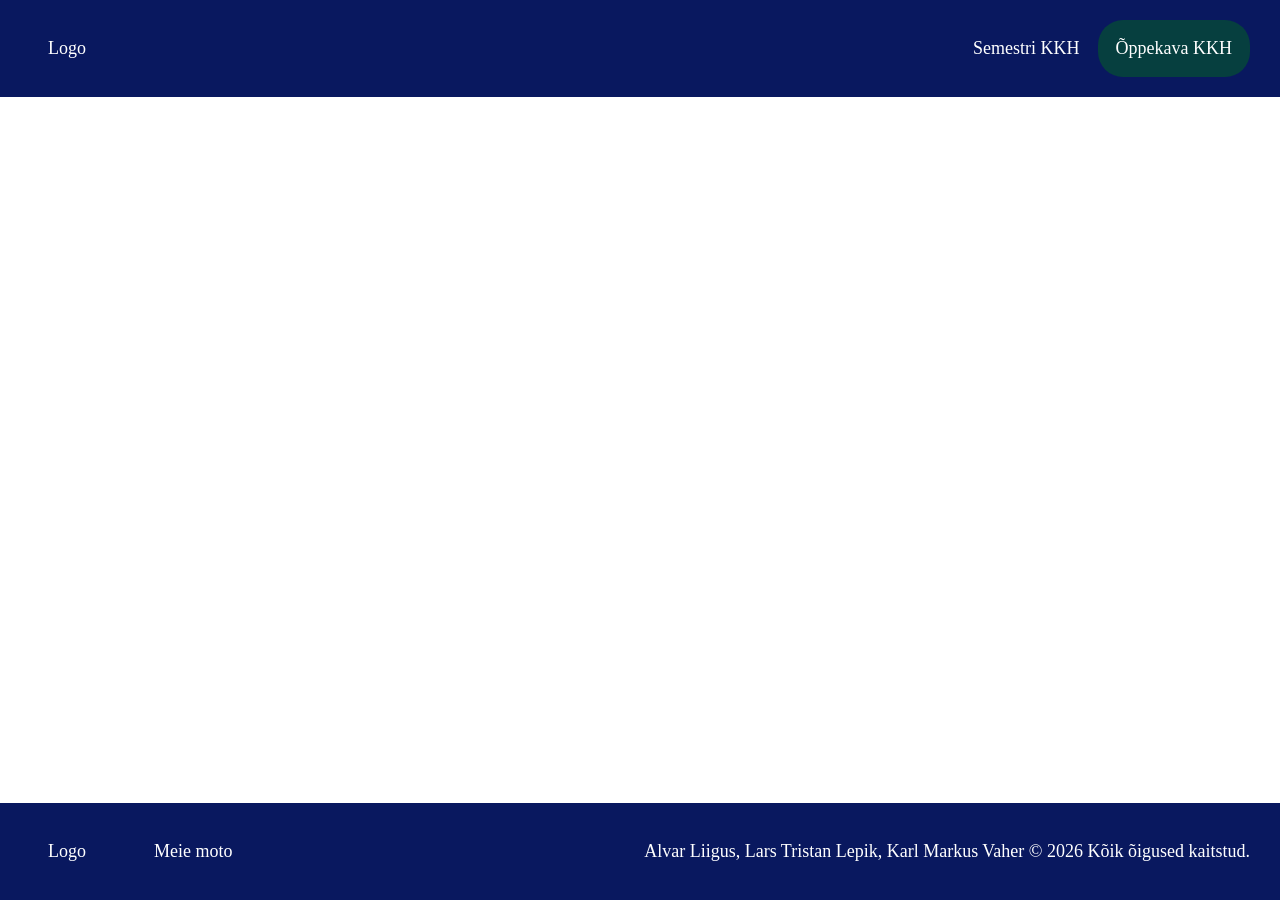
==== oppekava.html @ edf58f8d "index.html on pmst valmis, teised lehed pooleli. Tegin juba natuke CSS-i ka ära, võib julgelt muuta." ====
<!DOCTYPE html>
<html lang="en">
<head>
    <meta charset="UTF-8">
    <meta name="viewport" content="width=device-width, initial-scale=1.0">
    <link rel="stylesheet" href="style.css">
    <link rel="stylesheet" href="oppekava_style.css">
    <title>Õppekava KKH</title>
</head>
<body>
    <header>
        <a href="index.html" class="logo">Logo</a> <!--Vaja lisada logo pilt. Võib teha HTML-s või CSS-s background-image'ga-->
            <div class="menu">
                <a href="semester.html">Semestri KKH</a>
                <a class="active" href="oppekava.html">Õppekava KKH</a>
            </div>
    </header>
    <main>

    </main>
    <footer>
        <a href="index.html" class="logo">Logo</a> <!--Vaja lisada logo pilt. Võib teha HTML-s või CSS-s background-image'ga-->
        <div class="moto">
            <p>Meie moto</p>
        </div>
        <div class="authors">
            <p>Alvar Liigus, Lars Tristan Lepik, Karl Markus Vaher © 2026 Kõik õigused kaitstud.</p>
        </div>
    </footer>
</body>
</html>
---- style.css ----
/*Muuta vastavalt vajadusele, kommenteeritud asjad peaks uncommentima ja ära tegema*/
* {
    box-sizing: border-box;
}
body {
  min-height: 100vh;
  margin: 0;
  display: grid;
  grid-template-rows: auto 1fr auto; /* header, main, footer*/
}

header {
  overflow: hidden;
  background-color: #09185f;
  padding: 20px 30px;
  min-height: 50px;
}
.logo {
  float: left;
  color: #ffffff;
  text-align: center;
  padding: 18px;
  text-decoration: none;
  font-size: 18px; 
}
.menu a  {
  float: left;
  color: #ffffff;
  text-align: center;
  padding: 18px;
  text-decoration: none;
  font-size: 18px; 
}

.menu a:hover {
  background-color: cyan;
  color: #063f3f;
  border-radius: 25px;
}

.menu {
  float: right;
}

footer {
  overflow: hidden;
  background-color: #09185f;
  padding: 20px 30px;
  min-height: 50px;
  display: grid;
  grid-template-columns: max-content max-content 1fr;
  column-gap: 50px;
}
.moto .authors {
  background-color: aqua;
  display: flex;
  color: white;
}
.moto {
  font-size: 18px; 
  float: left;
  color: #ffffff;
}
.authors {
  font-size: 18px; 
  float: right;
  color: #ffffff;
  text-align: right;
}
/*Google ütles, et 320px võiks olla väikseim ekraan width*/
@media screen and (max-width: 320px) {
  .header a {
    float: none;
    display: block;
    text-align: left;
  }
  
  .menu {
    float: none;
  }
}
---- oppekava_style.css ----
/*Menüü nupp on aktiivne olenevalt lehest, võib ka teise loogika abil teha, praegu tegin nii.*/
.active {
  background-color: #063f3f;
  color: cyan;
  border-radius: 25px;
}
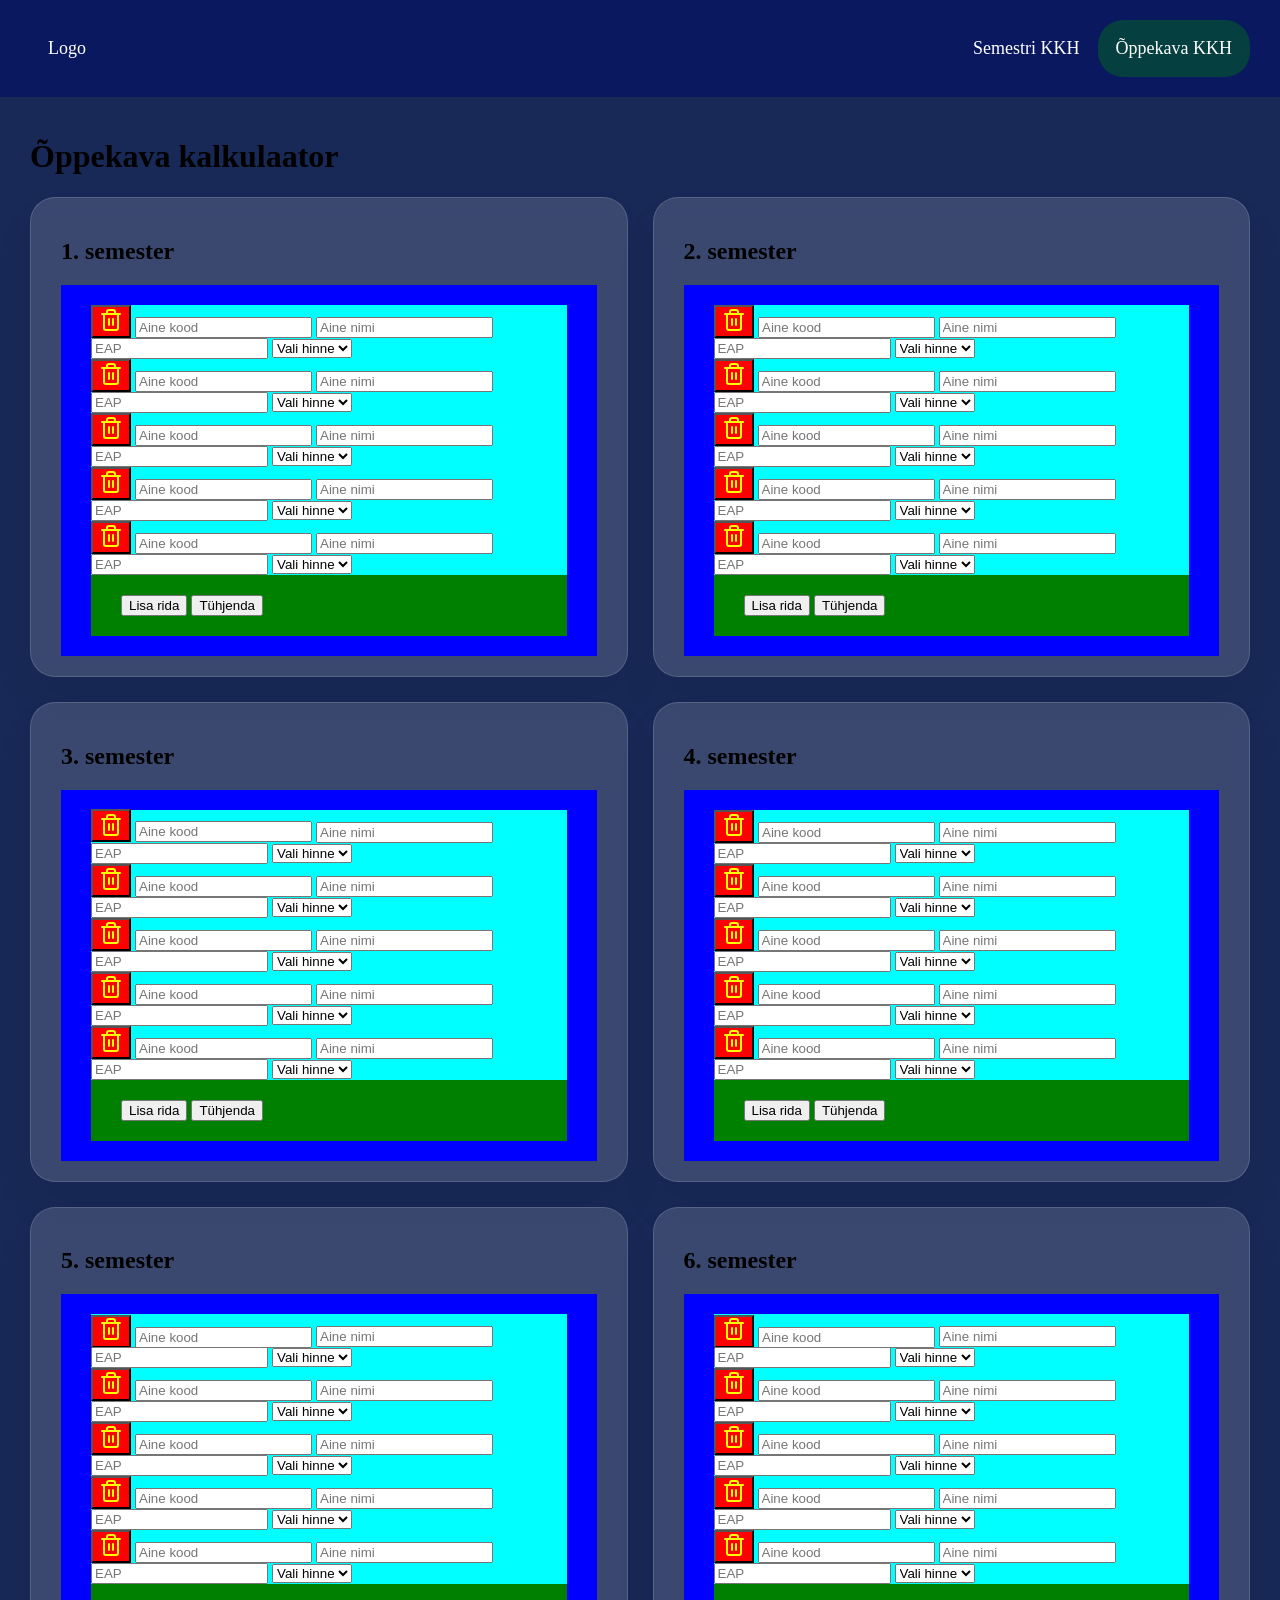
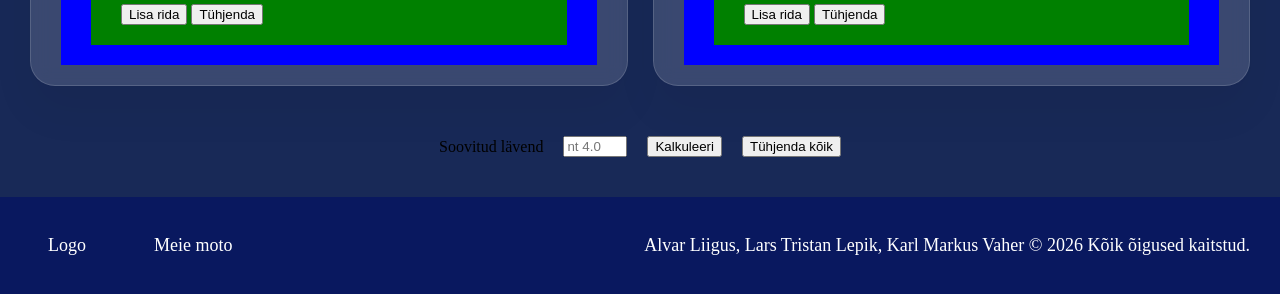
==== commit 47912670: "Kõigi lehtede skelett on valmis. Lisasin juurde ka natuke CSS-i, nt õppekava konteinerid on responsi" ====
--- a/oppekava.html
+++ b/oppekava.html
@@ -16,7 +16,605 @@
             </div>
     </header>
     <main>
-
+        <h1>Õppekava kalkulaator</h1>
+        <div class="curriculum-grid">
+            <!--1. Semester-->
+            <div class="semester-block" data-semester="1">
+                <h2>1. semester</h2>
+                <div class="studies-container">
+                    <div class="study-row">
+                        <button type="button" class="delete-row-btn">
+                            <svg xmlns="http://www.w3.org/2000/svg" width="24" height="24" viewBox="0 0 24 24" fill="none" stroke="currentColor" stroke-width="2" stroke-linecap="round" stroke-linejoin="round" class="lucide lucide-trash preview-icon"><path d="M10 11v6"/><path d="M14 11v6"/><path d="M19 6v14a2 2 0 0 1-2 2H7a2 2 0 0 1-2-2V6"/><path d="M3 6h18"/><path d="M8 6V4a2 2 0 0 1 2-2h4a2 2 0 0 1 2 2v2"/></svg> <!--https://lucide.dev/icons/trash-->
+                        </button>
+                        <input type="text" class="study-code" placeholder="Aine kood">
+                        <input type="text" class="study-name" placeholder="Aine nimi">
+                        <input type="number" class="study-eap" min="1" step="0.25" maxlength="4" placeholder="EAP"> <!--Kas tõkestada EAP-de suurust ja kas piirata mitu tähemärki saab sisestada, kasutaja saab ka sisestada e praegusel hetkel?-->
+                        <select class="study-grade">
+                            <option value="">Vali hinne</option>
+                            <option value="5">A</option>
+                            <option value="4">B</option>
+                            <option value="3">C</option>
+                            <option value="2">D</option>
+                            <option value="1">E</option>
+                            <option value="0">F</option>
+                        </select>
+                    </div>
+                    <div class="study-row">
+                        <button type="button" class="delete-row-btn">
+                            <svg xmlns="http://www.w3.org/2000/svg" width="24" height="24" viewBox="0 0 24 24" fill="none" stroke="currentColor" stroke-width="2" stroke-linecap="round" stroke-linejoin="round" class="lucide lucide-trash preview-icon"><path d="M10 11v6"/><path d="M14 11v6"/><path d="M19 6v14a2 2 0 0 1-2 2H7a2 2 0 0 1-2-2V6"/><path d="M3 6h18"/><path d="M8 6V4a2 2 0 0 1 2-2h4a2 2 0 0 1 2 2v2"/></svg> <!--https://lucide.dev/icons/trash-->
+                        </button>
+                        <input type="text" class="study-code" placeholder="Aine kood">
+                        <input type="text" class="study-name" placeholder="Aine nimi">
+                        <input type="number" class="study-eap" min="1" step="0.25" maxlength="4" placeholder="EAP"> <!--Kas tõkestada EAP-de suurust ja kas piirata mitu tähemärki saab sisestada, kasutaja saab ka sisestada e praegusel hetkel?-->
+                        <select class="study-grade">
+                            <option value="">Vali hinne</option>
+                            <option value="5">A</option>
+                            <option value="4">B</option>
+                            <option value="3">C</option>
+                            <option value="2">D</option>
+                            <option value="1">E</option>
+                            <option value="0">F</option>
+                        </select>
+                    </div>
+                    <div class="study-row">
+                        <button type="button" class="delete-row-btn">
+                            <svg xmlns="http://www.w3.org/2000/svg" width="24" height="24" viewBox="0 0 24 24" fill="none" stroke="currentColor" stroke-width="2" stroke-linecap="round" stroke-linejoin="round" class="lucide lucide-trash preview-icon"><path d="M10 11v6"/><path d="M14 11v6"/><path d="M19 6v14a2 2 0 0 1-2 2H7a2 2 0 0 1-2-2V6"/><path d="M3 6h18"/><path d="M8 6V4a2 2 0 0 1 2-2h4a2 2 0 0 1 2 2v2"/></svg> <!--https://lucide.dev/icons/trash-->
+                        </button>
+                        <input type="text" class="study-code" placeholder="Aine kood">
+                        <input type="text" class="study-name" placeholder="Aine nimi">
+                        <input type="number" class="study-eap" min="1" step="0.25" maxlength="4" placeholder="EAP"> <!--Kas tõkestada EAP-de suurust ja kas piirata mitu tähemärki saab sisestada, kasutaja saab ka sisestada e praegusel hetkel?-->
+                        <select class="study-grade">
+                            <option value="">Vali hinne</option>
+                            <option value="5">A</option>
+                            <option value="4">B</option>
+                            <option value="3">C</option>
+                            <option value="2">D</option>
+                            <option value="1">E</option>
+                            <option value="0">F</option>
+                        </select>
+                    </div>
+                    <div class="study-row">
+                        <button type="button" class="delete-row-btn">
+                            <svg xmlns="http://www.w3.org/2000/svg" width="24" height="24" viewBox="0 0 24 24" fill="none" stroke="currentColor" stroke-width="2" stroke-linecap="round" stroke-linejoin="round" class="lucide lucide-trash preview-icon"><path d="M10 11v6"/><path d="M14 11v6"/><path d="M19 6v14a2 2 0 0 1-2 2H7a2 2 0 0 1-2-2V6"/><path d="M3 6h18"/><path d="M8 6V4a2 2 0 0 1 2-2h4a2 2 0 0 1 2 2v2"/></svg> <!--https://lucide.dev/icons/trash-->
+                        </button>
+                        <input type="text" class="study-code" placeholder="Aine kood">
+                        <input type="text" class="study-name" placeholder="Aine nimi">
+                        <input type="number" class="study-eap" min="1" step="0.25" maxlength="4" placeholder="EAP"> <!--Kas tõkestada EAP-de suurust ja kas piirata mitu tähemärki saab sisestada, kasutaja saab ka sisestada e praegusel hetkel?-->
+                        <select class="study-grade">
+                            <option value="">Vali hinne</option>
+                            <option value="5">A</option>
+                            <option value="4">B</option>
+                            <option value="3">C</option>
+                            <option value="2">D</option>
+                            <option value="1">E</option>
+                            <option value="0">F</option>
+                        </select>
+                    </div>
+                    <div class="study-row">
+                        <button type="button" class="delete-row-btn">
+                            <svg xmlns="http://www.w3.org/2000/svg" width="24" height="24" viewBox="0 0 24 24" fill="none" stroke="currentColor" stroke-width="2" stroke-linecap="round" stroke-linejoin="round" class="lucide lucide-trash preview-icon"><path d="M10 11v6"/><path d="M14 11v6"/><path d="M19 6v14a2 2 0 0 1-2 2H7a2 2 0 0 1-2-2V6"/><path d="M3 6h18"/><path d="M8 6V4a2 2 0 0 1 2-2h4a2 2 0 0 1 2 2v2"/></svg> <!--https://lucide.dev/icons/trash-->
+                        </button>
+                        <input type="text" class="study-code" placeholder="Aine kood">
+                        <input type="text" class="study-name" placeholder="Aine nimi">
+                        <input type="number" class="study-eap" min="1" step="0.25" maxlength="4" placeholder="EAP"> <!--Kas tõkestada EAP-de suurust ja kas piirata mitu tähemärki saab sisestada, kasutaja saab ka sisestada e praegusel hetkel?-->
+                        <select class="study-grade">
+                            <option value="">Vali hinne</option>
+                            <option value="5">A</option>
+                            <option value="4">B</option>
+                            <option value="3">C</option>
+                            <option value="2">D</option>
+                            <option value="1">E</option>
+                            <option value="0">F</option>
+                        </select>
+                    </div>
+                    <div class="semester-btns">
+                        <button type="button" class="add-row-btn">Lisa rida</button>
+                        <button type="button" class="delete-btn">Tühjenda</button>
+                    </div>
+                </div>
+            </div>
+            <!--2. Semester-->
+            <div class="semester-block" data-semester="2">
+                <h2>2. semester</h2>
+                <div class="studies-container">
+                    <div class="study-row">
+                        <button type="button" class="delete-row-btn">
+                            <svg xmlns="http://www.w3.org/2000/svg" width="24" height="24" viewBox="0 0 24 24" fill="none" stroke="currentColor" stroke-width="2" stroke-linecap="round" stroke-linejoin="round" class="lucide lucide-trash preview-icon"><path d="M10 11v6"/><path d="M14 11v6"/><path d="M19 6v14a2 2 0 0 1-2 2H7a2 2 0 0 1-2-2V6"/><path d="M3 6h18"/><path d="M8 6V4a2 2 0 0 1 2-2h4a2 2 0 0 1 2 2v2"/></svg> <!--https://lucide.dev/icons/trash-->
+                        </button>
+                        <input type="text" class="study-code" placeholder="Aine kood">
+                        <input type="text" class="study-name" placeholder="Aine nimi">
+                        <input type="number" class="study-eap" min="1" step="0.25" maxlength="4" placeholder="EAP"> <!--Kas tõkestada EAP-de suurust ja kas piirata mitu tähemärki saab sisestada, kasutaja saab ka sisestada e praegusel hetkel?-->
+                        <select class="study-grade">
+                            <option value="">Vali hinne</option>
+                            <option value="5">A</option>
+                            <option value="4">B</option>
+                            <option value="3">C</option>
+                            <option value="2">D</option>
+                            <option value="1">E</option>
+                            <option value="0">F</option>
+                        </select>
+                    </div>
+                    <div class="study-row">
+                        <button type="button" class="delete-row-btn">
+                            <svg xmlns="http://www.w3.org/2000/svg" width="24" height="24" viewBox="0 0 24 24" fill="none" stroke="currentColor" stroke-width="2" stroke-linecap="round" stroke-linejoin="round" class="lucide lucide-trash preview-icon"><path d="M10 11v6"/><path d="M14 11v6"/><path d="M19 6v14a2 2 0 0 1-2 2H7a2 2 0 0 1-2-2V6"/><path d="M3 6h18"/><path d="M8 6V4a2 2 0 0 1 2-2h4a2 2 0 0 1 2 2v2"/></svg> <!--https://lucide.dev/icons/trash-->
+                        </button>
+                        <input type="text" class="study-code" placeholder="Aine kood">
+                        <input type="text" class="study-name" placeholder="Aine nimi">
+                        <input type="number" class="study-eap" min="1" step="0.25" maxlength="4" placeholder="EAP"> <!--Kas tõkestada EAP-de suurust ja kas piirata mitu tähemärki saab sisestada, kasutaja saab ka sisestada e praegusel hetkel?-->
+                        <select class="study-grade">
+                            <option value="">Vali hinne</option>
+                            <option value="5">A</option>
+                            <option value="4">B</option>
+                            <option value="3">C</option>
+                            <option value="2">D</option>
+                            <option value="1">E</option>
+                            <option value="0">F</option>
+                        </select>
+                    </div>
+                    <div class="study-row">
+                        <button type="button" class="delete-row-btn">
+                            <svg xmlns="http://www.w3.org/2000/svg" width="24" height="24" viewBox="0 0 24 24" fill="none" stroke="currentColor" stroke-width="2" stroke-linecap="round" stroke-linejoin="round" class="lucide lucide-trash preview-icon"><path d="M10 11v6"/><path d="M14 11v6"/><path d="M19 6v14a2 2 0 0 1-2 2H7a2 2 0 0 1-2-2V6"/><path d="M3 6h18"/><path d="M8 6V4a2 2 0 0 1 2-2h4a2 2 0 0 1 2 2v2"/></svg> <!--https://lucide.dev/icons/trash-->
+                        </button>
+                        <input type="text" class="study-code" placeholder="Aine kood">
+                        <input type="text" class="study-name" placeholder="Aine nimi">
+                        <input type="number" class="study-eap" min="1" step="0.25" maxlength="4" placeholder="EAP"> <!--Kas tõkestada EAP-de suurust ja kas piirata mitu tähemärki saab sisestada, kasutaja saab ka sisestada e praegusel hetkel?-->
+                        <select class="study-grade">
+                            <option value="">Vali hinne</option>
+                            <option value="5">A</option>
+                            <option value="4">B</option>
+                            <option value="3">C</option>
+                            <option value="2">D</option>
+                            <option value="1">E</option>
+                            <option value="0">F</option>
+                        </select>
+                    </div>
+                    <div class="study-row">
+                        <button type="button" class="delete-row-btn">
+                            <svg xmlns="http://www.w3.org/2000/svg" width="24" height="24" viewBox="0 0 24 24" fill="none" stroke="currentColor" stroke-width="2" stroke-linecap="round" stroke-linejoin="round" class="lucide lucide-trash preview-icon"><path d="M10 11v6"/><path d="M14 11v6"/><path d="M19 6v14a2 2 0 0 1-2 2H7a2 2 0 0 1-2-2V6"/><path d="M3 6h18"/><path d="M8 6V4a2 2 0 0 1 2-2h4a2 2 0 0 1 2 2v2"/></svg> <!--https://lucide.dev/icons/trash-->
+                        </button>
+                        <input type="text" class="study-code" placeholder="Aine kood">
+                        <input type="text" class="study-name" placeholder="Aine nimi">
+                        <input type="number" class="study-eap" min="1" step="0.25" maxlength="4" placeholder="EAP"> <!--Kas tõkestada EAP-de suurust ja kas piirata mitu tähemärki saab sisestada, kasutaja saab ka sisestada e praegusel hetkel?-->
+                        <select class="study-grade">
+                            <option value="">Vali hinne</option>
+                            <option value="5">A</option>
+                            <option value="4">B</option>
+                            <option value="3">C</option>
+                            <option value="2">D</option>
+                            <option value="1">E</option>
+                            <option value="0">F</option>
+                        </select>
+                    </div>
+                    <div class="study-row">
+                        <button type="button" class="delete-row-btn">
+                            <svg xmlns="http://www.w3.org/2000/svg" width="24" height="24" viewBox="0 0 24 24" fill="none" stroke="currentColor" stroke-width="2" stroke-linecap="round" stroke-linejoin="round" class="lucide lucide-trash preview-icon"><path d="M10 11v6"/><path d="M14 11v6"/><path d="M19 6v14a2 2 0 0 1-2 2H7a2 2 0 0 1-2-2V6"/><path d="M3 6h18"/><path d="M8 6V4a2 2 0 0 1 2-2h4a2 2 0 0 1 2 2v2"/></svg> <!--https://lucide.dev/icons/trash-->
+                        </button>
+                        <input type="text" class="study-code" placeholder="Aine kood">
+                        <input type="text" class="study-name" placeholder="Aine nimi">
+                        <input type="number" class="study-eap" min="1" step="0.25" maxlength="4" placeholder="EAP"> <!--Kas tõkestada EAP-de suurust ja kas piirata mitu tähemärki saab sisestada, kasutaja saab ka sisestada e praegusel hetkel?-->
+                        <select class="study-grade">
+                            <option value="">Vali hinne</option>
+                            <option value="5">A</option>
+                            <option value="4">B</option>
+                            <option value="3">C</option>
+                            <option value="2">D</option>
+                            <option value="1">E</option>
+                            <option value="0">F</option>
+                        </select>
+                    </div>
+                    <div class="semester-btns">
+                        <button type="button" class="add-row-btn">Lisa rida</button>
+                        <button type="button" class="delete-btn">Tühjenda</button>
+                    </div>
+                </div>
+            </div>
+            <!--3. Semester-->
+            <div class="semester-block" data-semester="3">
+                <h2>3. semester</h2>
+                <div class="studies-container">
+                    <div class="study-row">
+                        <button type="button" class="delete-row-btn">
+                            <svg xmlns="http://www.w3.org/2000/svg" width="24" height="24" viewBox="0 0 24 24" fill="none" stroke="currentColor" stroke-width="2" stroke-linecap="round" stroke-linejoin="round" class="lucide lucide-trash preview-icon"><path d="M10 11v6"/><path d="M14 11v6"/><path d="M19 6v14a2 2 0 0 1-2 2H7a2 2 0 0 1-2-2V6"/><path d="M3 6h18"/><path d="M8 6V4a2 2 0 0 1 2-2h4a2 2 0 0 1 2 2v2"/></svg> <!--https://lucide.dev/icons/trash-->
+                        </button>
+                        <input type="text" class="study-code" placeholder="Aine kood">
+                        <input type="text" class="study-name" placeholder="Aine nimi">
+                        <input type="number" class="study-eap" min="1" step="0.25" maxlength="4" placeholder="EAP"> <!--Kas tõkestada EAP-de suurust ja kas piirata mitu tähemärki saab sisestada, kasutaja saab ka sisestada e praegusel hetkel?-->
+                        <select class="study-grade">
+                            <option value="">Vali hinne</option>
+                            <option value="5">A</option>
+                            <option value="4">B</option>
+                            <option value="3">C</option>
+                            <option value="2">D</option>
+                            <option value="1">E</option>
+                            <option value="0">F</option>
+                        </select>
+                    </div>
+                    <div class="study-row">
+                        <button type="button" class="delete-row-btn">
+                            <svg xmlns="http://www.w3.org/2000/svg" width="24" height="24" viewBox="0 0 24 24" fill="none" stroke="currentColor" stroke-width="2" stroke-linecap="round" stroke-linejoin="round" class="lucide lucide-trash preview-icon"><path d="M10 11v6"/><path d="M14 11v6"/><path d="M19 6v14a2 2 0 0 1-2 2H7a2 2 0 0 1-2-2V6"/><path d="M3 6h18"/><path d="M8 6V4a2 2 0 0 1 2-2h4a2 2 0 0 1 2 2v2"/></svg> <!--https://lucide.dev/icons/trash-->
+                        </button>
+                        <input type="text" class="study-code" placeholder="Aine kood">
+                        <input type="text" class="study-name" placeholder="Aine nimi">
+                        <input type="number" class="study-eap" min="1" step="0.25" maxlength="4" placeholder="EAP"> <!--Kas tõkestada EAP-de suurust ja kas piirata mitu tähemärki saab sisestada, kasutaja saab ka sisestada e praegusel hetkel?-->
+                        <select class="study-grade">
+                            <option value="">Vali hinne</option>
+                            <option value="5">A</option>
+                            <option value="4">B</option>
+                            <option value="3">C</option>
+                            <option value="2">D</option>
+                            <option value="1">E</option>
+                            <option value="0">F</option>
+                        </select>
+                    </div>
+                    <div class="study-row">
+                        <button type="button" class="delete-row-btn">
+                            <svg xmlns="http://www.w3.org/2000/svg" width="24" height="24" viewBox="0 0 24 24" fill="none" stroke="currentColor" stroke-width="2" stroke-linecap="round" stroke-linejoin="round" class="lucide lucide-trash preview-icon"><path d="M10 11v6"/><path d="M14 11v6"/><path d="M19 6v14a2 2 0 0 1-2 2H7a2 2 0 0 1-2-2V6"/><path d="M3 6h18"/><path d="M8 6V4a2 2 0 0 1 2-2h4a2 2 0 0 1 2 2v2"/></svg> <!--https://lucide.dev/icons/trash-->
+                        </button>
+                        <input type="text" class="study-code" placeholder="Aine kood">
+                        <input type="text" class="study-name" placeholder="Aine nimi">
+                        <input type="number" class="study-eap" min="1" step="0.25" maxlength="4" placeholder="EAP"> <!--Kas tõkestada EAP-de suurust ja kas piirata mitu tähemärki saab sisestada, kasutaja saab ka sisestada e praegusel hetkel?-->
+                        <select class="study-grade">
+                            <option value="">Vali hinne</option>
+                            <option value="5">A</option>
+                            <option value="4">B</option>
+                            <option value="3">C</option>
+                            <option value="2">D</option>
+                            <option value="1">E</option>
+                            <option value="0">F</option>
+                        </select>
+                    </div>
+                    <div class="study-row">
+                        <button type="button" class="delete-row-btn">
+                            <svg xmlns="http://www.w3.org/2000/svg" width="24" height="24" viewBox="0 0 24 24" fill="none" stroke="currentColor" stroke-width="2" stroke-linecap="round" stroke-linejoin="round" class="lucide lucide-trash preview-icon"><path d="M10 11v6"/><path d="M14 11v6"/><path d="M19 6v14a2 2 0 0 1-2 2H7a2 2 0 0 1-2-2V6"/><path d="M3 6h18"/><path d="M8 6V4a2 2 0 0 1 2-2h4a2 2 0 0 1 2 2v2"/></svg> <!--https://lucide.dev/icons/trash-->
+                        </button>
+                        <input type="text" class="study-code" placeholder="Aine kood">
+                        <input type="text" class="study-name" placeholder="Aine nimi">
+                        <input type="number" class="study-eap" min="1" step="0.25" maxlength="4" placeholder="EAP"> <!--Kas tõkestada EAP-de suurust ja kas piirata mitu tähemärki saab sisestada, kasutaja saab ka sisestada e praegusel hetkel?-->
+                        <select class="study-grade">
+                            <option value="">Vali hinne</option>
+                            <option value="5">A</option>
+                            <option value="4">B</option>
+                            <option value="3">C</option>
+                            <option value="2">D</option>
+                            <option value="1">E</option>
+                            <option value="0">F</option>
+                        </select>
+                    </div>
+                    <div class="study-row">
+                        <button type="button" class="delete-row-btn">
+                            <svg xmlns="http://www.w3.org/2000/svg" width="24" height="24" viewBox="0 0 24 24" fill="none" stroke="currentColor" stroke-width="2" stroke-linecap="round" stroke-linejoin="round" class="lucide lucide-trash preview-icon"><path d="M10 11v6"/><path d="M14 11v6"/><path d="M19 6v14a2 2 0 0 1-2 2H7a2 2 0 0 1-2-2V6"/><path d="M3 6h18"/><path d="M8 6V4a2 2 0 0 1 2-2h4a2 2 0 0 1 2 2v2"/></svg> <!--https://lucide.dev/icons/trash-->
+                        </button>
+                        <input type="text" class="study-code" placeholder="Aine kood">
+                        <input type="text" class="study-name" placeholder="Aine nimi">
+                        <input type="number" class="study-eap" min="1" step="0.25" maxlength="4" placeholder="EAP"> <!--Kas tõkestada EAP-de suurust ja kas piirata mitu tähemärki saab sisestada, kasutaja saab ka sisestada e praegusel hetkel?-->
+                        <select class="study-grade">
+                            <option value="">Vali hinne</option>
+                            <option value="5">A</option>
+                            <option value="4">B</option>
+                            <option value="3">C</option>
+                            <option value="2">D</option>
+                            <option value="1">E</option>
+                            <option value="0">F</option>
+                        </select>
+                    </div>
+                    <div class="semester-btns">
+                        <button type="button" class="add-row-btn">Lisa rida</button>
+                        <button type="button" class="delete-btn">Tühjenda</button>
+                    </div>
+                </div>
+            </div>
+            <!--4. Semester-->
+            <div class="semester-block" data-semester="4">
+                <h2>4. semester</h2>
+                <div class="studies-container">
+                    <div class="study-row">
+                        <button type="button" class="delete-row-btn">
+                            <svg xmlns="http://www.w3.org/2000/svg" width="24" height="24" viewBox="0 0 24 24" fill="none" stroke="currentColor" stroke-width="2" stroke-linecap="round" stroke-linejoin="round" class="lucide lucide-trash preview-icon"><path d="M10 11v6"/><path d="M14 11v6"/><path d="M19 6v14a2 2 0 0 1-2 2H7a2 2 0 0 1-2-2V6"/><path d="M3 6h18"/><path d="M8 6V4a2 2 0 0 1 2-2h4a2 2 0 0 1 2 2v2"/></svg> <!--https://lucide.dev/icons/trash-->
+                        </button>
+                        <input type="text" class="study-code" placeholder="Aine kood">
+                        <input type="text" class="study-name" placeholder="Aine nimi">
+                        <input type="number" class="study-eap" min="1" step="0.25" maxlength="4" placeholder="EAP"> <!--Kas tõkestada EAP-de suurust ja kas piirata mitu tähemärki saab sisestada, kasutaja saab ka sisestada e praegusel hetkel?-->
+                        <select class="study-grade">
+                            <option value="">Vali hinne</option>
+                            <option value="5">A</option>
+                            <option value="4">B</option>
+                            <option value="3">C</option>
+                            <option value="2">D</option>
+                            <option value="1">E</option>
+                            <option value="0">F</option>
+                        </select>
+                    </div>
+                    <div class="study-row">
+                        <button type="button" class="delete-row-btn">
+                            <svg xmlns="http://www.w3.org/2000/svg" width="24" height="24" viewBox="0 0 24 24" fill="none" stroke="currentColor" stroke-width="2" stroke-linecap="round" stroke-linejoin="round" class="lucide lucide-trash preview-icon"><path d="M10 11v6"/><path d="M14 11v6"/><path d="M19 6v14a2 2 0 0 1-2 2H7a2 2 0 0 1-2-2V6"/><path d="M3 6h18"/><path d="M8 6V4a2 2 0 0 1 2-2h4a2 2 0 0 1 2 2v2"/></svg> <!--https://lucide.dev/icons/trash-->
+                        </button>
+                        <input type="text" class="study-code" placeholder="Aine kood">
+                        <input type="text" class="study-name" placeholder="Aine nimi">
+                        <input type="number" class="study-eap" min="1" step="0.25" maxlength="4" placeholder="EAP"> <!--Kas tõkestada EAP-de suurust ja kas piirata mitu tähemärki saab sisestada, kasutaja saab ka sisestada e praegusel hetkel?-->
+                        <select class="study-grade">
+                            <option value="">Vali hinne</option>
+                            <option value="5">A</option>
+                            <option value="4">B</option>
+                            <option value="3">C</option>
+                            <option value="2">D</option>
+                            <option value="1">E</option>
+                            <option value="0">F</option>
+                        </select>
+                    </div>
+                    <div class="study-row">
+                        <button type="button" class="delete-row-btn">
+                            <svg xmlns="http://www.w3.org/2000/svg" width="24" height="24" viewBox="0 0 24 24" fill="none" stroke="currentColor" stroke-width="2" stroke-linecap="round" stroke-linejoin="round" class="lucide lucide-trash preview-icon"><path d="M10 11v6"/><path d="M14 11v6"/><path d="M19 6v14a2 2 0 0 1-2 2H7a2 2 0 0 1-2-2V6"/><path d="M3 6h18"/><path d="M8 6V4a2 2 0 0 1 2-2h4a2 2 0 0 1 2 2v2"/></svg> <!--https://lucide.dev/icons/trash-->
+                        </button>
+                        <input type="text" class="study-code" placeholder="Aine kood">
+                        <input type="text" class="study-name" placeholder="Aine nimi">
+                        <input type="number" class="study-eap" min="1" step="0.25" maxlength="4" placeholder="EAP"> <!--Kas tõkestada EAP-de suurust ja kas piirata mitu tähemärki saab sisestada, kasutaja saab ka sisestada e praegusel hetkel?-->
+                        <select class="study-grade">
+                            <option value="">Vali hinne</option>
+                            <option value="5">A</option>
+                            <option value="4">B</option>
+                            <option value="3">C</option>
+                            <option value="2">D</option>
+                            <option value="1">E</option>
+                            <option value="0">F</option>
+                        </select>
+                    </div>
+                    <div class="study-row">
+                        <button type="button" class="delete-row-btn">
+                            <svg xmlns="http://www.w3.org/2000/svg" width="24" height="24" viewBox="0 0 24 24" fill="none" stroke="currentColor" stroke-width="2" stroke-linecap="round" stroke-linejoin="round" class="lucide lucide-trash preview-icon"><path d="M10 11v6"/><path d="M14 11v6"/><path d="M19 6v14a2 2 0 0 1-2 2H7a2 2 0 0 1-2-2V6"/><path d="M3 6h18"/><path d="M8 6V4a2 2 0 0 1 2-2h4a2 2 0 0 1 2 2v2"/></svg> <!--https://lucide.dev/icons/trash-->
+                        </button>
+                        <input type="text" class="study-code" placeholder="Aine kood">
+                        <input type="text" class="study-name" placeholder="Aine nimi">
+                        <input type="number" class="study-eap" min="1" step="0.25" maxlength="4" placeholder="EAP"> <!--Kas tõkestada EAP-de suurust ja kas piirata mitu tähemärki saab sisestada, kasutaja saab ka sisestada e praegusel hetkel?-->
+                        <select class="study-grade">
+                            <option value="">Vali hinne</option>
+                            <option value="5">A</option>
+                            <option value="4">B</option>
+                            <option value="3">C</option>
+                            <option value="2">D</option>
+                            <option value="1">E</option>
+                            <option value="0">F</option>
+                        </select>
+                    </div>
+                    <div class="study-row">
+                        <button type="button" class="delete-row-btn">
+                            <svg xmlns="http://www.w3.org/2000/svg" width="24" height="24" viewBox="0 0 24 24" fill="none" stroke="currentColor" stroke-width="2" stroke-linecap="round" stroke-linejoin="round" class="lucide lucide-trash preview-icon"><path d="M10 11v6"/><path d="M14 11v6"/><path d="M19 6v14a2 2 0 0 1-2 2H7a2 2 0 0 1-2-2V6"/><path d="M3 6h18"/><path d="M8 6V4a2 2 0 0 1 2-2h4a2 2 0 0 1 2 2v2"/></svg> <!--https://lucide.dev/icons/trash-->
+                        </button>
+                        <input type="text" class="study-code" placeholder="Aine kood">
+                        <input type="text" class="study-name" placeholder="Aine nimi">
+                        <input type="number" class="study-eap" min="1" step="0.25" maxlength="4" placeholder="EAP"> <!--Kas tõkestada EAP-de suurust ja kas piirata mitu tähemärki saab sisestada, kasutaja saab ka sisestada e praegusel hetkel?-->
+                        <select class="study-grade">
+                            <option value="">Vali hinne</option>
+                            <option value="5">A</option>
+                            <option value="4">B</option>
+                            <option value="3">C</option>
+                            <option value="2">D</option>
+                            <option value="1">E</option>
+                            <option value="0">F</option>
+                        </select>
+                    </div>
+                    <div class="semester-btns">
+                        <button type="button" class="add-row-btn">Lisa rida</button>
+                        <button type="button" class="delete-btn">Tühjenda</button>
+                    </div>
+                </div>
+            </div>
+            <!--5. Semester-->
+            <div class="semester-block" data-semester="5">
+                <h2>5. semester</h2>
+                <div class="studies-container">
+                    <div class="study-row">
+                        <button type="button" class="delete-row-btn">
+                            <svg xmlns="http://www.w3.org/2000/svg" width="24" height="24" viewBox="0 0 24 24" fill="none" stroke="currentColor" stroke-width="2" stroke-linecap="round" stroke-linejoin="round" class="lucide lucide-trash preview-icon"><path d="M10 11v6"/><path d="M14 11v6"/><path d="M19 6v14a2 2 0 0 1-2 2H7a2 2 0 0 1-2-2V6"/><path d="M3 6h18"/><path d="M8 6V4a2 2 0 0 1 2-2h4a2 2 0 0 1 2 2v2"/></svg> <!--https://lucide.dev/icons/trash-->
+                        </button>
+                        <input type="text" class="study-code" placeholder="Aine kood">
+                        <input type="text" class="study-name" placeholder="Aine nimi">
+                        <input type="number" class="study-eap" min="1" step="0.25" maxlength="4" placeholder="EAP"> <!--Kas tõkestada EAP-de suurust ja kas piirata mitu tähemärki saab sisestada, kasutaja saab ka sisestada e praegusel hetkel?-->
+                        <select class="study-grade">
+                            <option value="">Vali hinne</option>
+                            <option value="5">A</option>
+                            <option value="4">B</option>
+                            <option value="3">C</option>
+                            <option value="2">D</option>
+                            <option value="1">E</option>
+                            <option value="0">F</option>
+                        </select>
+                    </div>
+                    <div class="study-row">
+                        <button type="button" class="delete-row-btn">
+                            <svg xmlns="http://www.w3.org/2000/svg" width="24" height="24" viewBox="0 0 24 24" fill="none" stroke="currentColor" stroke-width="2" stroke-linecap="round" stroke-linejoin="round" class="lucide lucide-trash preview-icon"><path d="M10 11v6"/><path d="M14 11v6"/><path d="M19 6v14a2 2 0 0 1-2 2H7a2 2 0 0 1-2-2V6"/><path d="M3 6h18"/><path d="M8 6V4a2 2 0 0 1 2-2h4a2 2 0 0 1 2 2v2"/></svg> <!--https://lucide.dev/icons/trash-->
+                        </button>
+                        <input type="text" class="study-code" placeholder="Aine kood">
+                        <input type="text" class="study-name" placeholder="Aine nimi">
+                        <input type="number" class="study-eap" min="1" step="0.25" maxlength="4" placeholder="EAP"> <!--Kas tõkestada EAP-de suurust ja kas piirata mitu tähemärki saab sisestada, kasutaja saab ka sisestada e praegusel hetkel?-->
+                        <select class="study-grade">
+                            <option value="">Vali hinne</option>
+                            <option value="5">A</option>
+                            <option value="4">B</option>
+                            <option value="3">C</option>
+                            <option value="2">D</option>
+                            <option value="1">E</option>
+                            <option value="0">F</option>
+                        </select>
+                    </div>
+                    <div class="study-row">
+                        <button type="button" class="delete-row-btn">
+                            <svg xmlns="http://www.w3.org/2000/svg" width="24" height="24" viewBox="0 0 24 24" fill="none" stroke="currentColor" stroke-width="2" stroke-linecap="round" stroke-linejoin="round" class="lucide lucide-trash preview-icon"><path d="M10 11v6"/><path d="M14 11v6"/><path d="M19 6v14a2 2 0 0 1-2 2H7a2 2 0 0 1-2-2V6"/><path d="M3 6h18"/><path d="M8 6V4a2 2 0 0 1 2-2h4a2 2 0 0 1 2 2v2"/></svg> <!--https://lucide.dev/icons/trash-->
+                        </button>
+                        <input type="text" class="study-code" placeholder="Aine kood">
+                        <input type="text" class="study-name" placeholder="Aine nimi">
+                        <input type="number" class="study-eap" min="1" step="0.25" maxlength="4" placeholder="EAP"> <!--Kas tõkestada EAP-de suurust ja kas piirata mitu tähemärki saab sisestada, kasutaja saab ka sisestada e praegusel hetkel?-->
+                        <select class="study-grade">
+                            <option value="">Vali hinne</option>
+                            <option value="5">A</option>
+                            <option value="4">B</option>
+                            <option value="3">C</option>
+                            <option value="2">D</option>
+                            <option value="1">E</option>
+                            <option value="0">F</option>
+                        </select>
+                    </div>
+                    <div class="study-row">
+                        <button type="button" class="delete-row-btn">
+                            <svg xmlns="http://www.w3.org/2000/svg" width="24" height="24" viewBox="0 0 24 24" fill="none" stroke="currentColor" stroke-width="2" stroke-linecap="round" stroke-linejoin="round" class="lucide lucide-trash preview-icon"><path d="M10 11v6"/><path d="M14 11v6"/><path d="M19 6v14a2 2 0 0 1-2 2H7a2 2 0 0 1-2-2V6"/><path d="M3 6h18"/><path d="M8 6V4a2 2 0 0 1 2-2h4a2 2 0 0 1 2 2v2"/></svg> <!--https://lucide.dev/icons/trash-->
+                        </button>
+                        <input type="text" class="study-code" placeholder="Aine kood">
+                        <input type="text" class="study-name" placeholder="Aine nimi">
+                        <input type="number" class="study-eap" min="1" step="0.25" maxlength="4" placeholder="EAP"> <!--Kas tõkestada EAP-de suurust ja kas piirata mitu tähemärki saab sisestada, kasutaja saab ka sisestada e praegusel hetkel?-->
+                        <select class="study-grade">
+                            <option value="">Vali hinne</option>
+                            <option value="5">A</option>
+                            <option value="4">B</option>
+                            <option value="3">C</option>
+                            <option value="2">D</option>
+                            <option value="1">E</option>
+                            <option value="0">F</option>
+                        </select>
+                    </div>
+                    <div class="study-row">
+                        <button type="button" class="delete-row-btn">
+                            <svg xmlns="http://www.w3.org/2000/svg" width="24" height="24" viewBox="0 0 24 24" fill="none" stroke="currentColor" stroke-width="2" stroke-linecap="round" stroke-linejoin="round" class="lucide lucide-trash preview-icon"><path d="M10 11v6"/><path d="M14 11v6"/><path d="M19 6v14a2 2 0 0 1-2 2H7a2 2 0 0 1-2-2V6"/><path d="M3 6h18"/><path d="M8 6V4a2 2 0 0 1 2-2h4a2 2 0 0 1 2 2v2"/></svg> <!--https://lucide.dev/icons/trash-->
+                        </button>
+                        <input type="text" class="study-code" placeholder="Aine kood">
+                        <input type="text" class="study-name" placeholder="Aine nimi">
+                        <input type="number" class="study-eap" min="1" step="0.25" maxlength="4" placeholder="EAP"> <!--Kas tõkestada EAP-de suurust ja kas piirata mitu tähemärki saab sisestada, kasutaja saab ka sisestada e praegusel hetkel?-->
+                        <select class="study-grade">
+                            <option value="">Vali hinne</option>
+                            <option value="5">A</option>
+                            <option value="4">B</option>
+                            <option value="3">C</option>
+                            <option value="2">D</option>
+                            <option value="1">E</option>
+                            <option value="0">F</option>
+                        </select>
+                    </div>
+                    <div class="semester-btns">
+                        <button type="button" class="add-row-btn">Lisa rida</button>
+                        <button type="button" class="delete-btn">Tühjenda</button>
+                    </div>
+                </div>
+            </div>
+            <!--6. Semester-->
+            <div class="semester-block" data-semester="6">
+                <h2>6. semester</h2>
+                <div class="studies-container">
+                    <div class="study-row">
+                        <button type="button" class="delete-row-btn">
+                            <svg xmlns="http://www.w3.org/2000/svg" width="24" height="24" viewBox="0 0 24 24" fill="none" stroke="currentColor" stroke-width="2" stroke-linecap="round" stroke-linejoin="round" class="lucide lucide-trash preview-icon"><path d="M10 11v6"/><path d="M14 11v6"/><path d="M19 6v14a2 2 0 0 1-2 2H7a2 2 0 0 1-2-2V6"/><path d="M3 6h18"/><path d="M8 6V4a2 2 0 0 1 2-2h4a2 2 0 0 1 2 2v2"/></svg> <!--https://lucide.dev/icons/trash-->
+                        </button>
+                        <input type="text" class="study-code" placeholder="Aine kood">
+                        <input type="text" class="study-name" placeholder="Aine nimi">
+                        <input type="number" class="study-eap" min="1" step="0.25" maxlength="4" placeholder="EAP"> <!--Kas tõkestada EAP-de suurust ja kas piirata mitu tähemärki saab sisestada, kasutaja saab ka sisestada e praegusel hetkel?-->
+                        <select class="study-grade">
+                            <option value="">Vali hinne</option>
+                            <option value="5">A</option>
+                            <option value="4">B</option>
+                            <option value="3">C</option>
+                            <option value="2">D</option>
+                            <option value="1">E</option>
+                            <option value="0">F</option>
+                        </select>
+                    </div>
+                    <div class="study-row">
+                        <button type="button" class="delete-row-btn">
+                            <svg xmlns="http://www.w3.org/2000/svg" width="24" height="24" viewBox="0 0 24 24" fill="none" stroke="currentColor" stroke-width="2" stroke-linecap="round" stroke-linejoin="round" class="lucide lucide-trash preview-icon"><path d="M10 11v6"/><path d="M14 11v6"/><path d="M19 6v14a2 2 0 0 1-2 2H7a2 2 0 0 1-2-2V6"/><path d="M3 6h18"/><path d="M8 6V4a2 2 0 0 1 2-2h4a2 2 0 0 1 2 2v2"/></svg> <!--https://lucide.dev/icons/trash-->
+                        </button>
+                        <input type="text" class="study-code" placeholder="Aine kood">
+                        <input type="text" class="study-name" placeholder="Aine nimi">
+                        <input type="number" class="study-eap" min="1" step="0.25" maxlength="4" placeholder="EAP"> <!--Kas tõkestada EAP-de suurust ja kas piirata mitu tähemärki saab sisestada, kasutaja saab ka sisestada e praegusel hetkel?-->
+                        <select class="study-grade">
+                            <option value="">Vali hinne</option>
+                            <option value="5">A</option>
+                            <option value="4">B</option>
+                            <option value="3">C</option>
+                            <option value="2">D</option>
+                            <option value="1">E</option>
+                            <option value="0">F</option>
+                        </select>
+                    </div>
+                    <div class="study-row">
+                        <button type="button" class="delete-row-btn">
+                            <svg xmlns="http://www.w3.org/2000/svg" width="24" height="24" viewBox="0 0 24 24" fill="none" stroke="currentColor" stroke-width="2" stroke-linecap="round" stroke-linejoin="round" class="lucide lucide-trash preview-icon"><path d="M10 11v6"/><path d="M14 11v6"/><path d="M19 6v14a2 2 0 0 1-2 2H7a2 2 0 0 1-2-2V6"/><path d="M3 6h18"/><path d="M8 6V4a2 2 0 0 1 2-2h4a2 2 0 0 1 2 2v2"/></svg> <!--https://lucide.dev/icons/trash-->
+                        </button>
+                        <input type="text" class="study-code" placeholder="Aine kood">
+                        <input type="text" class="study-name" placeholder="Aine nimi">
+                        <input type="number" class="study-eap" min="1" step="0.25" maxlength="4" placeholder="EAP"> <!--Kas tõkestada EAP-de suurust ja kas piirata mitu tähemärki saab sisestada, kasutaja saab ka sisestada e praegusel hetkel?-->
+                        <select class="study-grade">
+                            <option value="">Vali hinne</option>
+                            <option value="5">A</option>
+                            <option value="4">B</option>
+                            <option value="3">C</option>
+                            <option value="2">D</option>
+                            <option value="1">E</option>
+                            <option value="0">F</option>
+                        </select>
+                    </div>
+                    <div class="study-row">
+                        <button type="button" class="delete-row-btn">
+                            <svg xmlns="http://www.w3.org/2000/svg" width="24" height="24" viewBox="0 0 24 24" fill="none" stroke="currentColor" stroke-width="2" stroke-linecap="round" stroke-linejoin="round" class="lucide lucide-trash preview-icon"><path d="M10 11v6"/><path d="M14 11v6"/><path d="M19 6v14a2 2 0 0 1-2 2H7a2 2 0 0 1-2-2V6"/><path d="M3 6h18"/><path d="M8 6V4a2 2 0 0 1 2-2h4a2 2 0 0 1 2 2v2"/></svg> <!--https://lucide.dev/icons/trash-->
+                        </button>
+                        <input type="text" class="study-code" placeholder="Aine kood">
+                        <input type="text" class="study-name" placeholder="Aine nimi">
+                        <input type="number" class="study-eap" min="1" step="0.25" maxlength="4" placeholder="EAP"> <!--Kas tõkestada EAP-de suurust ja kas piirata mitu tähemärki saab sisestada, kasutaja saab ka sisestada e praegusel hetkel?-->
+                        <select class="study-grade">
+                            <option value="">Vali hinne</option>
+                            <option value="5">A</option>
+                            <option value="4">B</option>
+                            <option value="3">C</option>
+                            <option value="2">D</option>
+                            <option value="1">E</option>
+                            <option value="0">F</option>
+                        </select>
+                    </div>
+                    <div class="study-row">
+                        <button type="button" class="delete-row-btn">
+                            <svg xmlns="http://www.w3.org/2000/svg" width="24" height="24" viewBox="0 0 24 24" fill="none" stroke="currentColor" stroke-width="2" stroke-linecap="round" stroke-linejoin="round" class="lucide lucide-trash preview-icon"><path d="M10 11v6"/><path d="M14 11v6"/><path d="M19 6v14a2 2 0 0 1-2 2H7a2 2 0 0 1-2-2V6"/><path d="M3 6h18"/><path d="M8 6V4a2 2 0 0 1 2-2h4a2 2 0 0 1 2 2v2"/></svg> <!--https://lucide.dev/icons/trash-->
+                        </button>
+                        <input type="text" class="study-code" placeholder="Aine kood">
+                        <input type="text" class="study-name" placeholder="Aine nimi">
+                        <input type="number" class="study-eap" min="1" step="0.25" maxlength="4" placeholder="EAP"> <!--Kas tõkestada EAP-de suurust ja kas piirata mitu tähemärki saab sisestada, kasutaja saab ka sisestada e praegusel hetkel?-->
+                        <select class="study-grade">
+                            <option value="">Vali hinne</option>
+                            <option value="5">A</option>
+                            <option value="4">B</option>
+                            <option value="3">C</option>
+                            <option value="2">D</option>
+                            <option value="1">E</option>
+                            <option value="0">F</option>
+                        </select>
+                    </div>
+                    <div class="semester-btns">
+                        <button type="button" class="add-row-btn">Lisa rida</button>
+                        <button type="button" class="delete-btn">Tühjenda</button>
+                    </div>
+                </div>
+            </div>
+        </div>
+        <section class="calculating-section">
+            <label for="desired-threshold">Soovitud lävend</label>
+            <input type="number" id="desired-threshold" min="0" max="5" step="0.01" placeholder="nt 4.0"> <!--Kas tõkestada lävendi suurust sisestamisel?-->
+            <button type="button" id="calculate-btn">Kalkuleeri</button>
+            <button type="button" class="delete-all-btn">Tühjenda kõik</button>
+        </section>
+        <div id="answers-container"></div>
+        <template id="study-row-template">
+            <div class="study-row">
+                <button type="button" class="delete-row-btn">
+                    <svg xmlns="http://www.w3.org/2000/svg" width="24" height="24" viewBox="0 0 24 24" fill="none" stroke="currentColor" stroke-width="2" stroke-linecap="round" stroke-linejoin="round" class="lucide lucide-trash preview-icon"><path d="M10 11v6"/><path d="M14 11v6"/><path d="M19 6v14a2 2 0 0 1-2 2H7a2 2 0 0 1-2-2V6"/><path d="M3 6h18"/><path d="M8 6V4a2 2 0 0 1 2-2h4a2 2 0 0 1 2 2v2"/></svg> <!--https://lucide.dev/icons/trash-->
+                </button>
+                <input type="text" class="study-code" placeholder="Aine kood">
+                <input type="text" class="study-name" placeholder="Aine nimi">
+                <input type="number" class="study-eap" min="1" step="0.25" maxlength="4" placeholder="EAP"> <!--Kas tõkestada EAP-de suurust ja kas piirata mitu tähemärki saab sisestada, kasutaja saab ka sisestada e praegusel hetkel?-->
+                <select class="study-grade">
+                    <option value="">Vali hinne</option>
+                    <option value="5">A</option>
+                    <option value="4">B</option>
+                    <option value="3">C</option>
+                    <option value="2">D</option>
+                    <option value="1">E</option>
+                    <option value="0">F</option>
+                </select>
+            </div>
+        </template>
     </main>
     <footer>
         <a href="index.html" class="logo">Logo</a> <!--Vaja lisada logo pilt. Võib teha HTML-s või CSS-s background-image'ga-->
--- a/oppekava_style.css
+++ b/oppekava_style.css
@@ -3,4 +3,52 @@
   background-color: #063f3f;
   color: cyan;
   border-radius: 25px;
+}
+main {
+  padding: 20px 30px;
+  background-color: #182957;;
+}
+.curriculum-grid {
+  display: grid;
+  grid-template-columns: repeat(2, 1fr); 
+  gap: 25px;
+  margin-bottom: 30px;
+}
+.semester-block {
+  backdrop-filter: blur(10px);
+  border: 1px solid #ffffff26;
+  box-shadow: 0 25px 45px #0000000d;
+  background: #ffffff26;
+  padding: 20px 30px;
+  min-height: 300px;
+  min-width: 100%;
+  border-radius: 25px;
+}
+.studies-container {
+  background-color: blue;
+  padding: 20px 30px;
+}
+.study-row {
+  background-color: cyan;
+}
+.semester-btns {
+  background-color: green;
+  padding: 20px 30px;
+}
+.delete-row-btn {
+  background-color: red;
+  color: yellow;
+}
+.calculating-section {
+  display: flex;
+  justify-content: center;
+  align-items: center;
+  gap: 20px;
+  padding: 20px;
+}
+
+@media (max-width: 768px) {
+  .curriculum-grid {
+    grid-template-columns: 1fr;
+  }
 }
